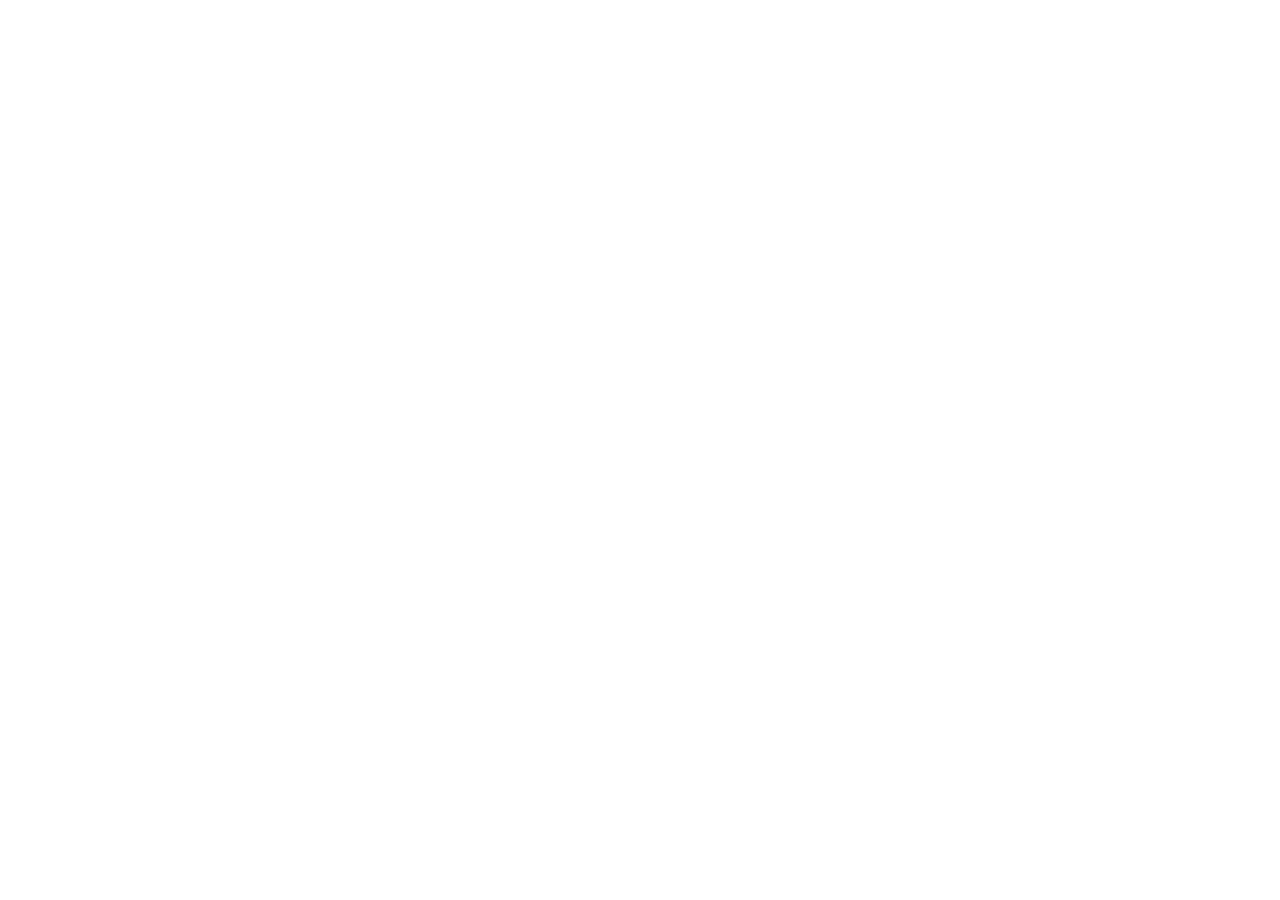
==== index.html @ 1576e581 "index.html" ====
<!DOCTYPE html>
<html lang="en">
<head>
    <meta charset="UTF-8">
    <meta name="viewport" content="width=device-width, initial-scale=1.0">
    <title>Communities Network Foundation</title>
    <link rel="stylesheet" href="style.css">
    <script src="script.js"></script>
</head>
<body>
    
</body>
</html>
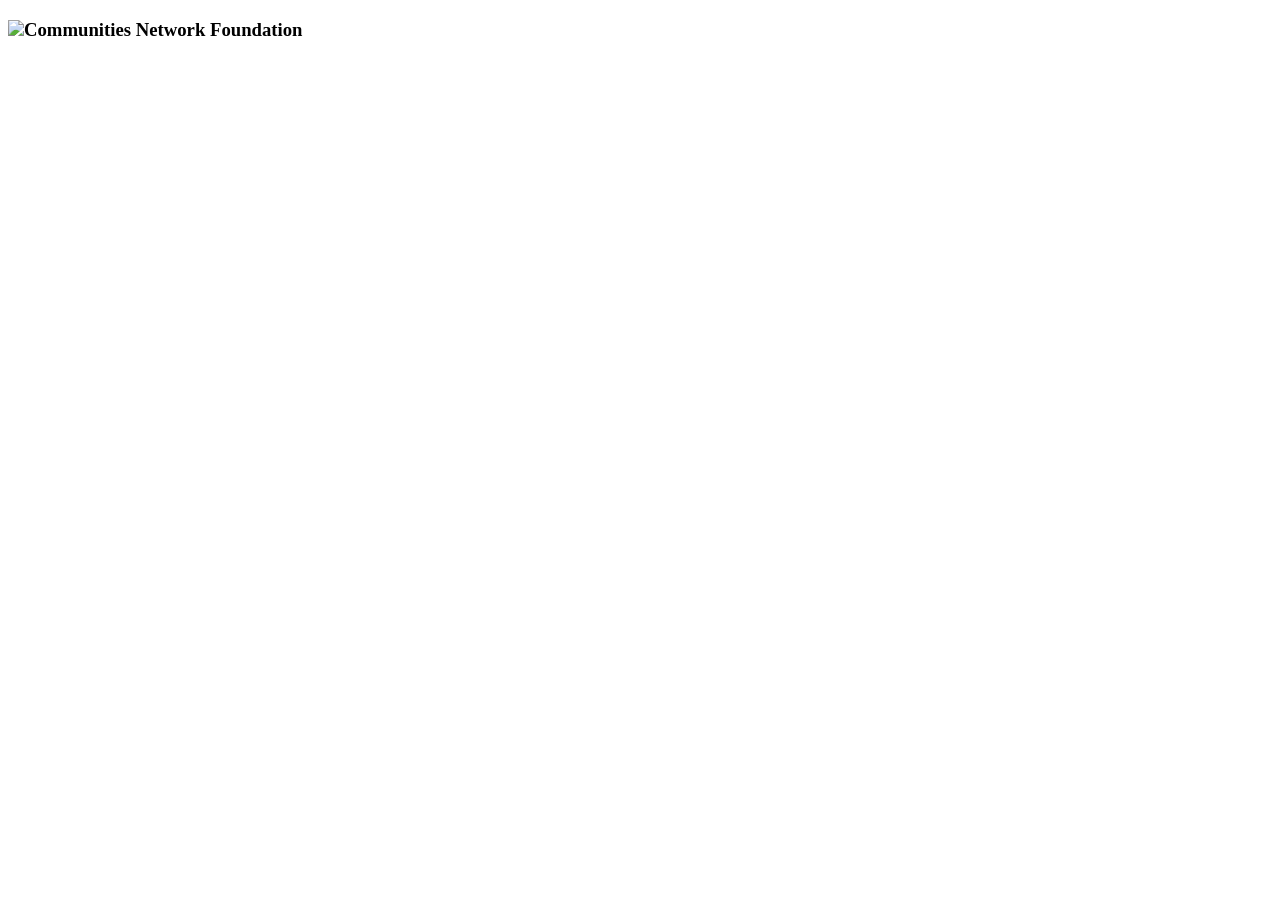
==== commit b8d54ded: "index.html" ====
--- a/index.html
+++ b/index.html
@@ -8,6 +8,9 @@
     <script src="script.js"></script>
 </head>
 <body>
-    
+    <div class="header">
+        <h3><img src="#">Communities Network Foundation</h3>
+    </div>
+
 </body>
 </html>
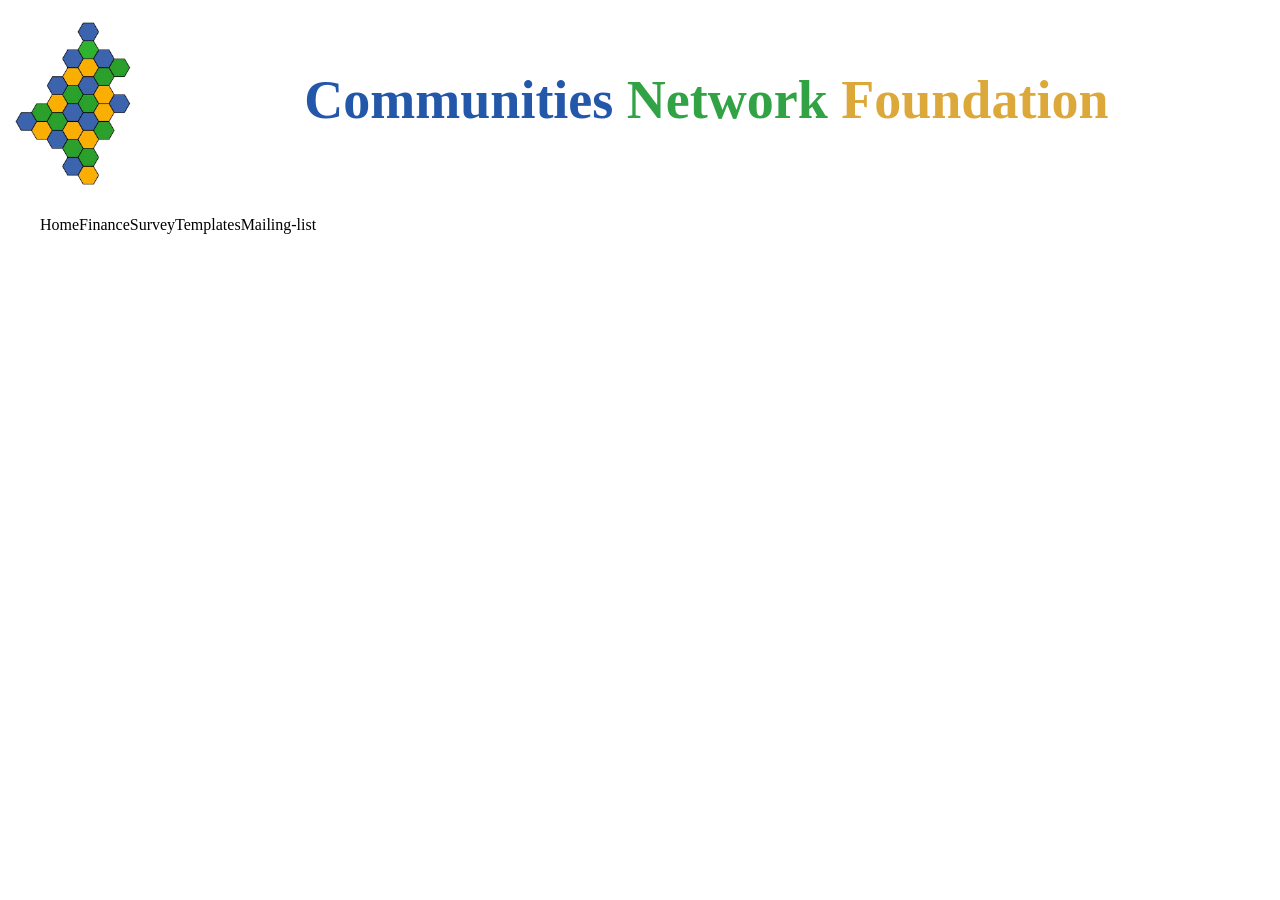
==== commit d9ac3544: "index.html" ====
--- a/index.html
+++ b/index.html
@@ -9,8 +9,16 @@
 </head>
 <body>
     <div class="header">
-        <h3><img src="#">Communities Network Foundation</h3>
+        <img src="/images/logo.png"><h3><span class="color1">Communities </span><span class="color2">Network </span><span class="color3">Foundation</span></h3>
     </div>
-
+    <div class="navbar">
+        <ul>
+            <li>Home</li>
+            <li>Finance</li>
+            <li>Survey</li>
+            <li>Templates</li>
+            <li>Mailing-list</li>
+        </ul>
+    </div>
 </body>
 </html>
--- a/style.css
+++ b/style.css
@@ -0,0 +1,30 @@
+body{
+    margin: 0;
+    padding:0;
+}
+
+.header{
+    display: flex;
+    height: 200px;
+}
+.header img{
+    height: 200px;
+}
+.header h3{
+    display: block;
+    font-size: 54px;
+    margin: auto;
+}
+.color1{
+    color: #2257aa;
+}
+.color2{
+    color: #31a344;
+}
+.color3{
+    color: #dda83a;
+}
+ul li{
+    float: left;
+    list-style-type:none;
+}
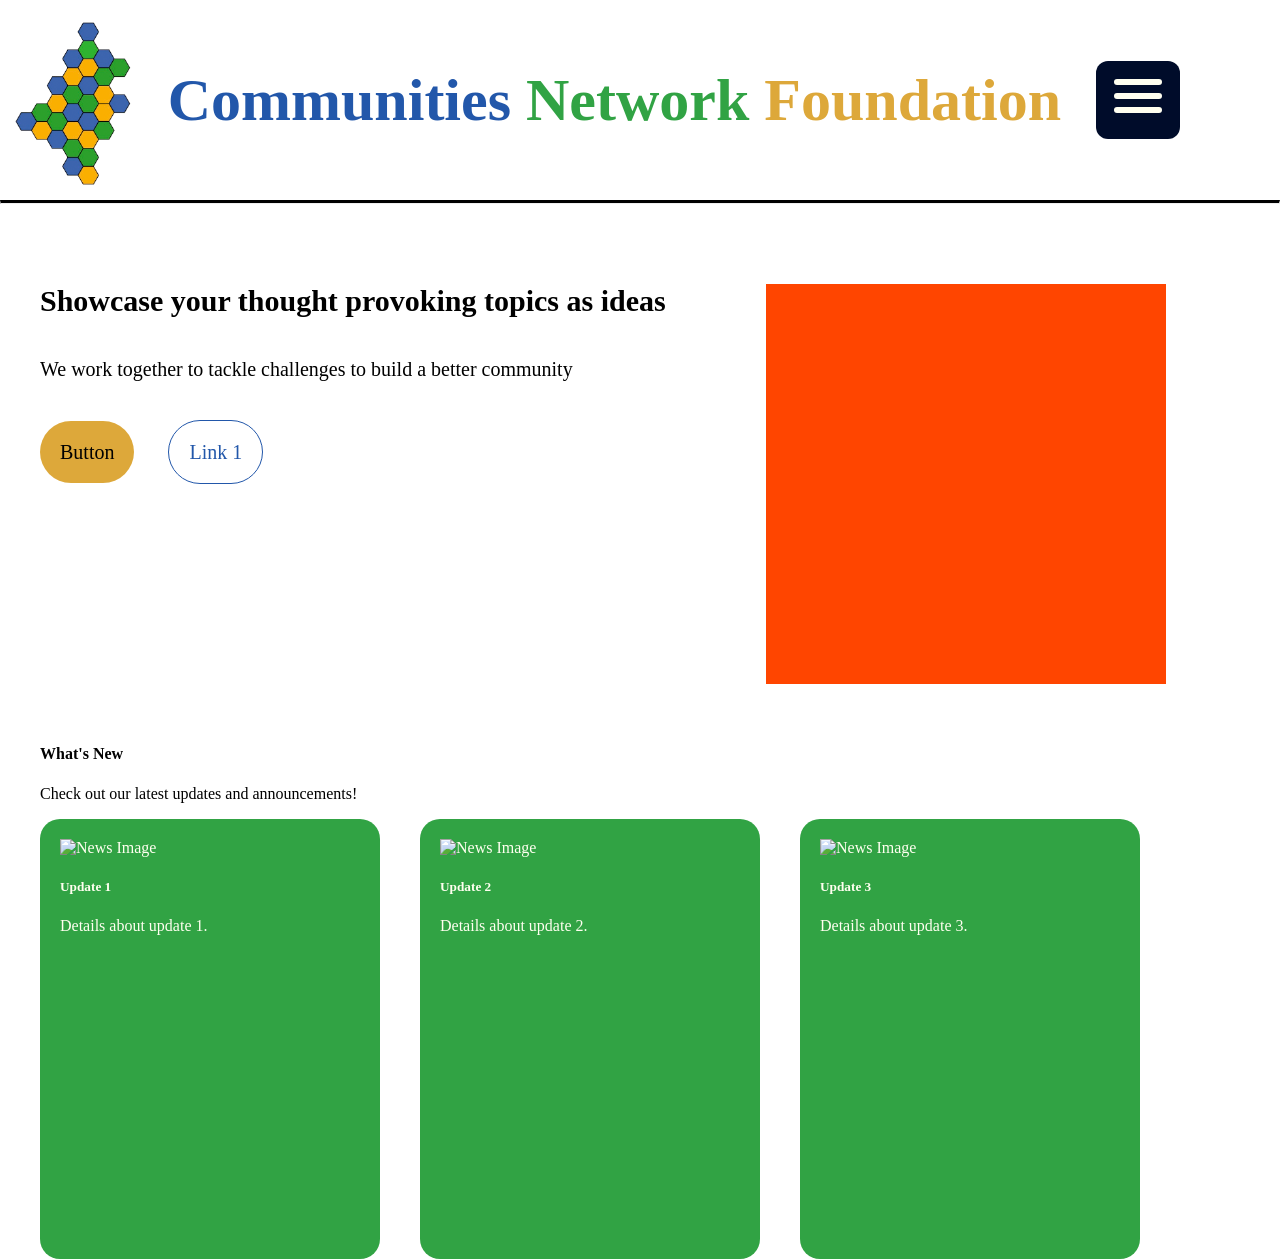
==== commit 5ab7c3a0: "header.js" ====
--- a/index.html
+++ b/index.html
@@ -8,17 +8,37 @@
     <script src="script.js"></script>
 </head>
 <body>
-    <div class="header">
-        <img src="/images/logo.png"><h3><span class="color1">Communities </span><span class="color2">Network </span><span class="color3">Foundation</span></h3>
+    <script src="header.js"></script>
+    <div class="introduction">
+        <div>
+            <h4>Showcase your thought provoking topics as ideas</h4>
+            <p>We work together to tackle challenges to build a better community</p>
+            <a href="#" id="button">Button</a>
+            <a href="#" id="link">Link 1</a>
+        </div>
+        <div class="img">
+        </div>
     </div>
-    <div class="navbar">
-        <ul>
-            <li>Home</li>
-            <li>Finance</li>
-            <li>Survey</li>
-            <li>Templates</li>
-            <li>Mailing-list</li>
-        </ul>
+    <div class="whats-new">
+        <h4>What's New</h4>
+        <p>Check out our latest updates and announcements!</p>
+        <div class="news-container">
+            <div class="news-item">
+                <img src="https://via.placeholder.com/300" alt="News Image">
+                <h5>Update 1</h5>
+                <p>Details about update 1.</p>
+            </div>
+            <div class="news-item">
+                <img src="https://via.placeholder.com/300" alt="News Image">
+                <h5>Update 2</h5>
+                <p>Details about update 2.</p>
+            </div>
+            <div class="news-item">
+                <img src="https://via.placeholder.com/300" alt="News Image">
+                <h5>Update 3</h5>
+                <p>Details about update 3.</p>
+            </div>
+        </div>
     </div>
 </body>
 </html>
--- a/style.css
+++ b/style.css
@@ -1,30 +1,556 @@
-body{
+
+body {
     margin: 0;
-    padding:0;
-}
-
-.header{
+    padding: 0;
+    background-color: white;
+    transition: background-color 0.5s ease;
+}
+
+.header {
     display: flex;
     height: 200px;
-}
-.header img{
+    background-color: white;
+    align-items: center;
+    position: relative;
+    z-index: 1000;
+    overflow: visible;
+}
+
+.header img {
     height: 200px;
 }
-.header h3{
+
+.header h3 {
+    position: absolute;
+    left: 48%;
+    transform: translateX(-50%);
     display: block;
-    font-size: 54px;
-    margin: auto;
-}
-.color1{
+    font-size: 60px;
+    margin: 0;
+    white-space: nowrap;
+}
+
+.color1 {
     color: #2257aa;
 }
-.color2{
+
+.color2 {
     color: #31a344;
 }
-.color3{
+
+.color3 {
     color: #dda83a;
 }
-ul li{
-    float: left;
-    list-style-type:none;
-}+
+.menu {
+    margin-left: auto;
+    margin-right: 100px;
+    display: inline-flex;
+    flex-direction: column;
+    width: auto;
+    height: auto;
+    background: #000c2a;
+    border-radius: 0.75rem;
+    overflow: visible;
+    transition: border-radius 0.2s ease;
+    position: relative;
+    z-index: 1001;
+}
+
+.menu.active {
+    border-radius: 0.75rem 0.75rem 0 0;
+}
+
+.checkbox1 {
+    display: none;
+}
+
+.button {
+    position: relative;
+    display: flex;
+    flex-direction: column;
+    align-items: center;
+    justify-content: space-between;
+    min-width: 5.25rem;
+    width: 100%;
+    height: 4.875rem;
+    padding: 18px 15px;
+    background: #000c2a;
+    box-sizing: border-box;
+    border-radius: 1.125rem;
+    transition: padding 0.2s ease;
+}
+
+
+.menu.active .button {
+    border-radius: 0.75rem 0.75rem 0 0;
+    padding: 12px 15px;
+}
+
+.button:hover {
+    cursor: pointer;
+}
+
+.size-lock-track {
+    display: block;
+    width: 0;
+    height: 0;
+    visibility: hidden;
+    overflow: hidden;
+    white-space: nowrap;
+    font-family: system-ui, sans-serif;
+    font-size: max(1.25rem, 2cqi);
+}
+
+.menu.active .size-lock-track {
+    width: auto;
+    height: auto;
+}
+
+.button .bar {
+    width: 3rem;
+    height: 0.375rem;
+    background-color: ivory;
+    border-radius: 0.5rem;
+    transition: all 0.3s ease-in-out;
+}
+
+.menu.active .bar {
+    position: absolute;
+    top: 50%;
+    left: 50%;
+    margin-top: -0.125rem;
+    margin-left: -1rem;
+}
+
+.menu.active .bar1 {
+    transform: translate(0, 0) rotate(45deg);
+}
+
+.menu.active .bar2 {
+    opacity: 0;
+}
+
+.menu.active .bar3 {
+    transform: translate(0, 0) rotate(-45deg);
+}
+
+.menu-list {
+    position: absolute;
+    top: 100%;
+    left: 0;
+    display: flex;
+    flex-direction: column;
+    justify-content: space-around;
+    width: 100%;
+    max-height: 0;
+    padding: 0 15px;
+    margin: 0;
+    list-style-type: none;
+    background: #000c2a;
+    border-radius: 0 0 0.75rem 0.75rem;
+    overflow: hidden;
+    opacity: 0;
+    visibility: hidden;
+    transform: translateY(-10px);
+    transition: max-height 0.4s ease, padding 0.4s ease, opacity 0.3s ease, transform 0.3s ease, visibility 0.3s ease;
+    box-sizing: border-box;
+    z-index: 1002;
+}
+
+.menu-list.active {
+    max-height: 400px;
+    padding: 10px 15px;
+    opacity: 1;
+    visibility: visible;
+    transform: translateY(0);
+}
+
+.menu a {
+    padding: 6px 0;
+    border-bottom: 2px solid transparent;
+    font-family: system-ui, sans-serif;
+    font-size: max(1.25rem, 2cqi);
+    color: white;
+    text-decoration: none;
+    transition: border 0.3s ease-in-out;
+    display: block;
+    white-space: nowrap;
+}
+
+.menu a:hover {
+    border-bottom: 2px solid white;
+}
+
+hr {
+    background-color: white;
+    height: 0;
+    margin: 0;
+    border-top: 3px solid black;
+}
+
+.introduction {
+    padding-left: 40px;
+    padding-top: 40px;
+    display: flex;
+}
+
+.introduction h4 {
+    font-size: 30px;
+}
+
+.introduction p {
+    font-size: 20px;
+    margin-bottom: 60px;
+}
+
+.introduction #button {
+    font-size: 20px;
+    padding: 20px;
+    border-radius: 90px;
+    margin-right: 30px;
+    background-color: #dda83a;
+    text-decoration: none;
+    color: black;
+}
+
+.introduction #link {
+    font-size: 20px;
+    padding: 20px;
+    border-radius: 90px;
+    margin-right: 30px;
+    text-decoration: none;
+    border: 1px solid #2257aa;
+    color: #2257aa;
+}
+
+.introduction #link:hover {
+    background: #2257aa;
+    color: white;
+}
+
+.introduction .img {
+    width: 400px;
+    height: 400px;
+    background-color: orangered;
+    margin-top: 40px;
+    margin-left: 100px;
+}
+
+.whats-new {
+    padding-left: 40px;
+    padding-top: 40px;
+}
+
+.news-container {
+    display: flex;
+}
+
+.news-item {
+    width: 300px;
+    height: 400px;
+    background-color: #31a344;
+    color: ivory;
+    padding: 20px;
+    margin-right: 40px;
+    border-radius: 20px;
+}
+
+.accordian {
+    width: 95%;
+    min-height: 90px;
+    border-radius: 15px;
+    margin: 15px auto 0;
+    padding: 15px 30px;
+    box-sizing: border-box;
+    background-color: white;
+    color: black;
+    border: 1px solid black;
+    cursor: pointer;
+}
+
+.Info {
+    width: 100%;
+    margin: 15px 0 0;
+    padding: 0;
+    display: grid;
+    grid-template-columns: minmax(0, 1fr) 40px minmax(0, 1fr);
+    align-items: stretch;
+    background-color: transparent;
+    color: black;
+    border: none;
+    border-radius: 15px;
+    max-height: 0;
+    overflow: hidden;
+    transition: max-height 0.5s ease;
+}
+
+.Info.active {
+    max-height: 1000px;
+    position: relative;
+    z-index: 11;
+}
+
+.information {
+    grid-column: 1;
+    grid-row: 1;
+    min-width: 0;
+    box-sizing: border-box;
+    padding: 30px;
+    margin: 8px;
+    text-align: center;
+    display: flex;
+    flex-direction: column;
+    justify-content: center;
+    align-items: center;
+    background-color: white;
+    border: 2px solid #4D4B59;
+    border-radius: 15px;
+}
+
+.image {
+    grid-column: 3;
+    grid-row: 1;
+    min-width: 0;
+    min-height: 250px;
+    margin: 8px;
+    position: relative;
+    overflow: hidden;
+    background-color: white;
+    border: 2px solid #4D4B59;
+    border-radius: 15px;
+}
+
+.image img {
+    position: absolute;
+    inset: 0;
+    width: 100%;
+    height: 100%;
+    object-fit: cover;
+}
+
+main u h1 {
+    color: #191a1a;
+    text-shadow: none;
+    text-decoration: none;
+    text-align: center;
+}
+
+:root {
+    --colour-1: #D9EAD3;
+    --colour-2: #D9EAF7;
+    --colour-3: #FFF2CC;
+    --text-1: #1B5E20;
+    --text-2: #174A7E;
+    --text-3: #765600;
+    --Ccolour-1: #cfe7c9;
+    --Ccolour-2: #aac6db;
+    --Ccolour-3: #d7cfb5;
+    --Bcolour-1: #EAF2E7;
+    --Bcolour-2: #afc3d3;
+    --Bcolour-3: #e8e1ca;
+}
+
+.Centraliser {
+    width: 90%;
+    margin: 0 auto;
+    padding: 40px 0;
+    background-color: #F8FAF7;
+    border: 2px solid black;
+    border-radius: 15px;
+    text-align: center;
+    transition: background-color 0.5s ease;
+    position: relative;
+    display: block;
+    overflow: visible;
+}
+
+.Centraliser::before {
+    content: "";
+    position: absolute;
+    top: 20px;
+    bottom: 20px;
+    left: 50%;
+    width: 3px;
+    background-color: #4D4B59;
+    transform: translateX(-50%);
+    border-radius: 10px;
+}
+
+.accordion-item {
+    position: relative;
+    display: grid;
+    grid-template-columns: minmax(0, 1fr) 40px minmax(0, 1fr);
+    align-items: start;
+    width: 100%;
+    margin-bottom: 35px;
+}
+
+.accordion-item:last-child {
+    margin-bottom: 0;
+}
+
+.accordion-item::before {
+    content: "";
+    position: absolute;
+    top: 35px;
+    left: 50%;
+    width: 15px;
+    height: 15px;
+    background-color: white;
+    border: 3px solid #4D4B59;
+    border-radius: 50%;
+    transform: translateX(-50%);
+    box-sizing: content-box;
+    z-index: 12;
+}
+
+.accordion-item:nth-child(odd) .accordian {
+    grid-column: 1;
+}
+
+.accordion-item:nth-child(even) .accordian {
+    grid-column: 3;
+}
+
+.accordion-item .accordian {
+    width: 95%;
+    margin: 0 auto;
+}
+
+.accordion-item .Info {
+    grid-column: 1 / 4;
+    width: 95%;
+    margin: 15px auto 0;
+    box-sizing: border-box;
+}
+
+.accordion-item:nth-child(odd) .information,
+.accordion-item:nth-child(even) .image {
+    grid-column: 1;
+}
+
+.accordion-item:nth-child(odd) .image,
+.accordion-item:nth-child(even) .information {
+    grid-column: 3;
+}
+
+.accordion-item:nth-child(3n+1) {
+    --item-colour: var(--colour-1);
+    --item-text: var(--text-1);
+}
+
+.accordion-item:nth-child(3n+2) {
+    --item-colour: var(--colour-2);
+    --item-text: var(--text-2);
+}
+
+.accordion-item:nth-child(3n+3) {
+    --item-colour: var(--colour-3);
+    --item-text: var(--text-3);
+}
+
+.accordion-item .accordian b {
+    color: var(--item-text);
+}
+
+.accordion-item .accordian:hover,
+.accordion-item .Info.active .information,
+.accordion-item .Info.active .image {
+    background-color: var(--item-colour);
+}
+
+.Centraliser.colour-1 {
+    background-color: var(--Ccolour-1);
+}
+
+.Centraliser.colour-2 {
+    background-color: var(--Ccolour-2);
+}
+
+.Centraliser.colour-3 {
+    background-color: var(--Ccolour-3);
+}
+
+body.colour-1 {
+    background-color: var(--Bcolour-1);
+}
+
+body.colour-2 {
+    background-color: var(--Bcolour-2);
+}
+
+body.colour-3 {
+    background-color: var(--Bcolour-3);
+}
+
+.navbar ul li:hover {
+    transition: 0.2s;
+    background-color: #92bad8;
+}
+
+body::before {
+    content: "";
+    position: fixed;
+    inset: 0;
+    backdrop-filter: blur(5px);
+    -webkit-backdrop-filter: blur(5px);
+    opacity: 0;
+    visibility: hidden;
+    transition: opacity 0.3s ease;
+    pointer-events: none;
+    z-index: 10;
+}
+
+body:has(.Info.active)::before {
+    opacity: 0.6;
+    visibility: visible;
+}
+
+.accordian,
+.Info {
+    position: relative;
+    z-index: 11;
+}
+
+@media (max-width: 700px) {
+    .Centraliser {
+        padding: 30px 0;
+    }
+
+    .Centraliser::before {
+        left: 15px;
+    }
+
+    .accordion-item {
+        grid-template-columns: 35px minmax(0, 1fr);
+        margin-bottom: 25px;
+    }
+
+    .accordion-item::before {
+        left: 15px;
+    }
+
+    .accordion-item:nth-child(odd) .accordian,
+    .accordion-item:nth-child(even) .accordian,
+    .accordion-item .Info {
+        grid-column: 2;
+    }
+
+    .accordion-item .Info {
+        grid-template-columns: minmax(0, 1fr);
+    }
+
+    .accordion-item .information,
+    .accordion-item .image {
+        grid-column: 1;
+    }
+
+    .information {
+        min-height: 220px;
+    }
+
+    .image {
+        height: 220px;
+    }
+}
